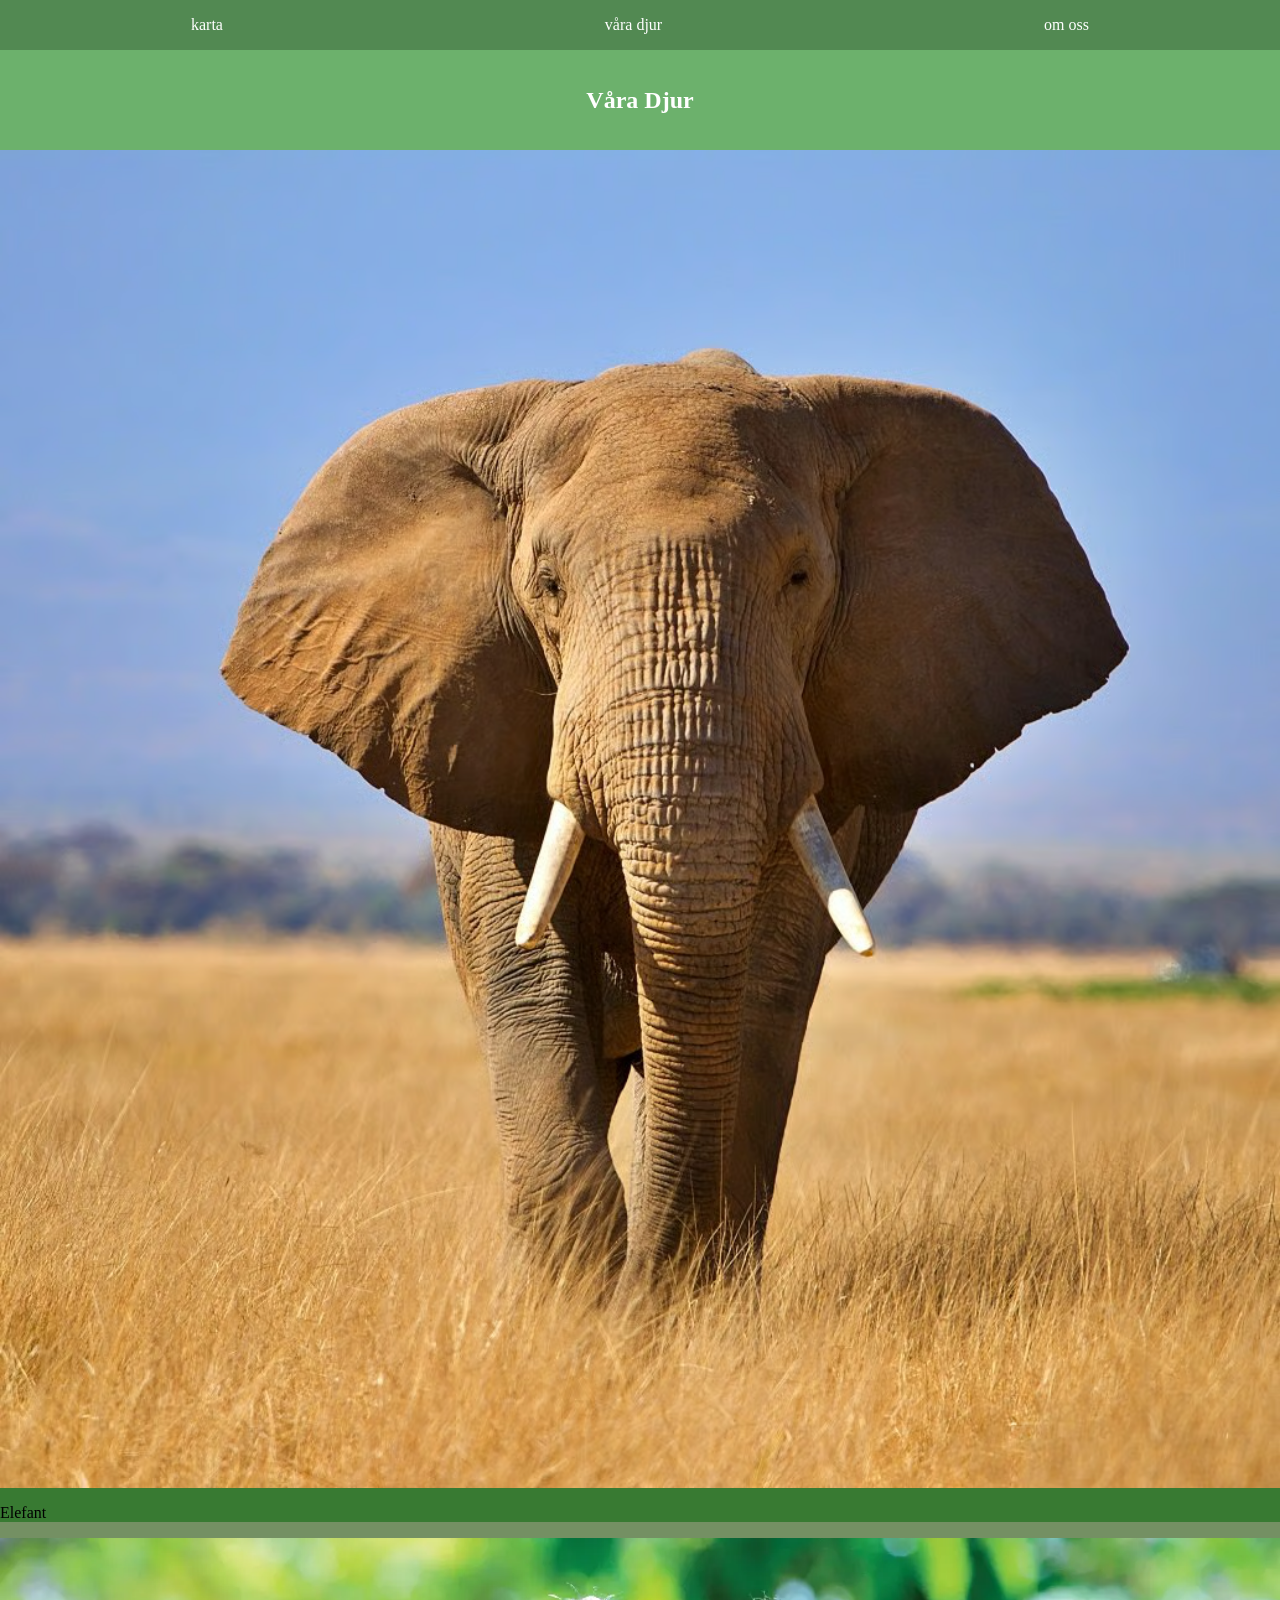
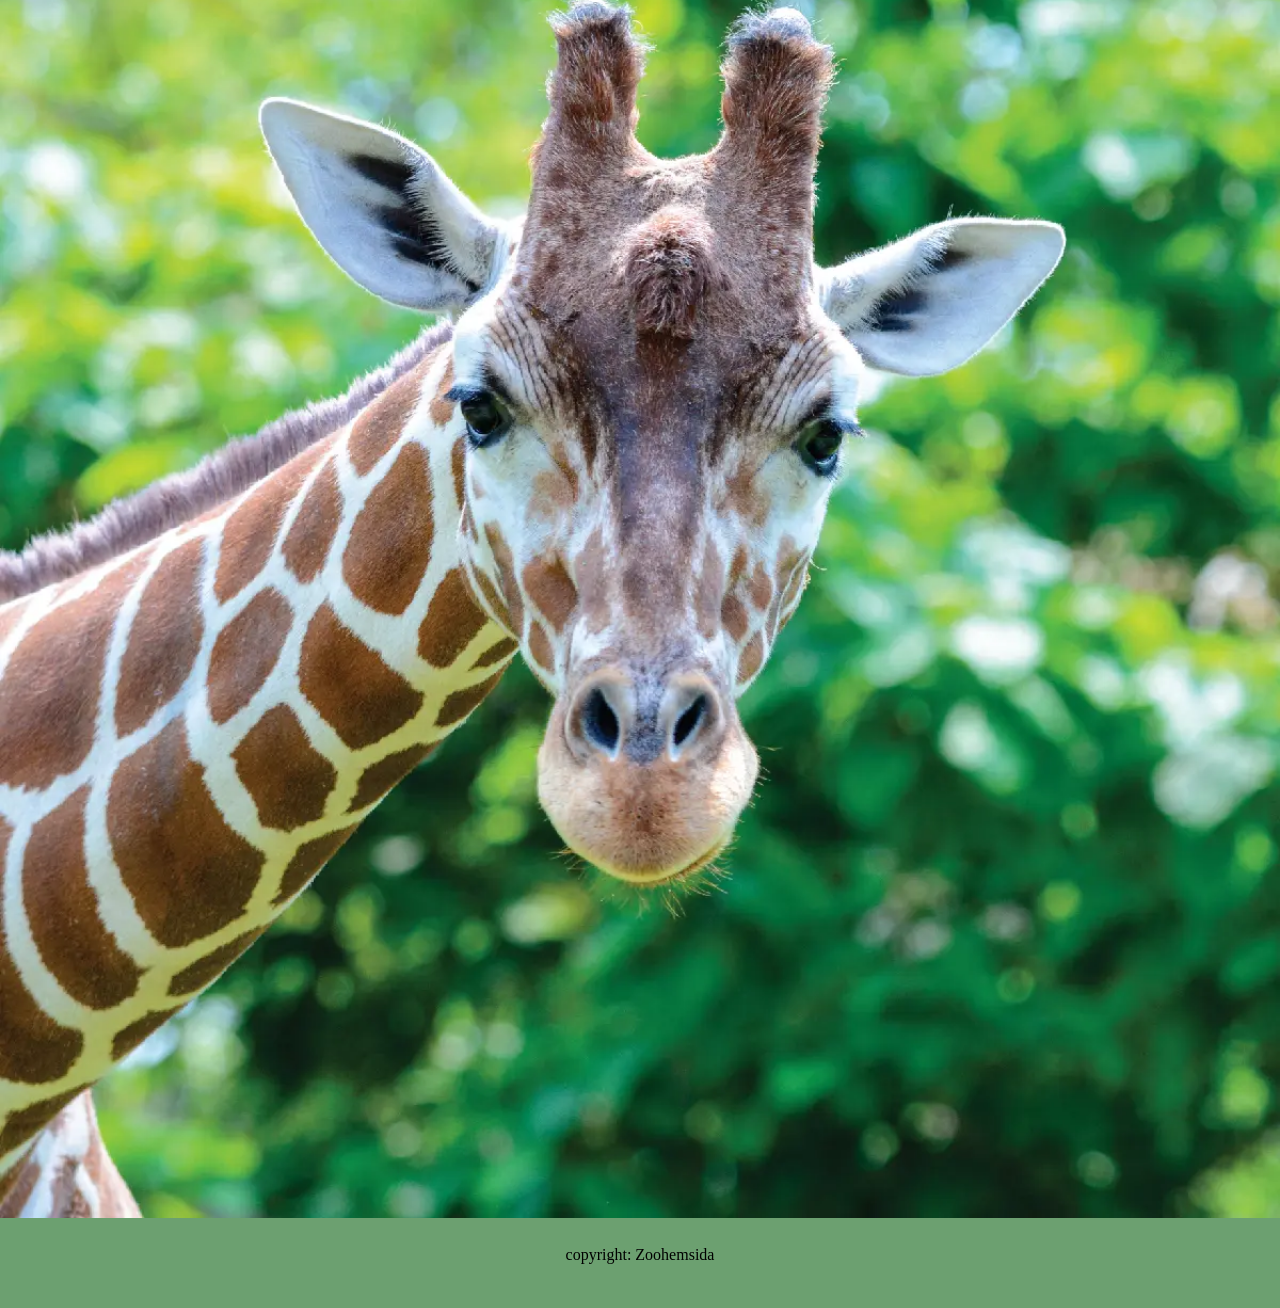
==== djur.html @ 307b15a9 "V. 16 Jag har gjort en till sida där man kan kolla på djur" ====
<!DOCTYPE html>
<html lang="en">
<head>
  <meta charset="UTF-8">
  <meta name="viewport" content="width=device-width, initial-scale=1.0">
  <link rel="stylesheet" href="css/style.css">
  <title> djur</title>
</head>
<body>
  </header>
  <nav>
    <p>karta</p>
    <p>våra djur</p>
    <p>om oss</p>
  </nav>
  <section>
    <h2>Våra Djur</h2>
  </section>
  <main class="TopMain">
<img src="img/elephant.avif" alt="bild på en elefant">
<p>Elefant</p>
  </main>
    <main class="BottomMain">
</main>
  <main class="MiddleMain">
    <img src="img/giraffe.webp" alt="bild på en giraffe">
  </main>

  <footer>
    <p>copyright: Zoohemsida</p>
  </footer>

  
</body>
</html>
---- css/style.css ----
body{
    margin: 0;
    background-color: rgb(116, 144, 99);
}
header{
    height: 150px;
    background-color: rgb(82, 137, 82);
    display:flex;
    justify-content: center;
    align-items: center;
    color:white;
}
nav{
    height: 50px;
    background-color: rgb(82, 137, 82);
    display:flex;
    justify-content: space-around;
    text-align: center;
    color:white
}
section{
    height: 100px;
    justify-content:center;
    align-items:center;
    display:flex;
    color:white;
    background-color:rgb(108, 177, 108);
}
.TopMain{
    height: auto;
    width: 100%;
    margin:auto;
    background-color:rgb(56, 122, 50);

}
img{
    display: block;
    width:100%;
    /* height: 100%; */
    object-fit: cover;
    object-position: center;
}

.BottomMain{
    height:auto;
    width: 100%;
    margin:auto;
    background-color:  rgb(108, 160, 112);
    display: grid;
    grid-template-columns:
    1fr 1fr ;
}
.ac1,.ac2{
display:flex;
align-items: center;
flex-direction: column;

}
.ac1{
    background-color:rgb(108, 177, 108);
}
.ac2{
    background-color: rgb(108, 177, 108);
}
h3{
    justify-items: center;
    display:inline-block;
    padding: 5px 10px; 
    background-color: rgb(255, 255, 255);
    border-radius: 5px;
}

.BottomMain h2{
    font-size: medium;
    text-align: center;
}
.bottommain li{
    font-size: xx-small;
}
footer{
    display:flex;
    height: 10vh;
    background-color: rgb(108, 160, 112);
    justify-content:center;
    align-items:center;
}
footer p{
    margin-top:0;
}
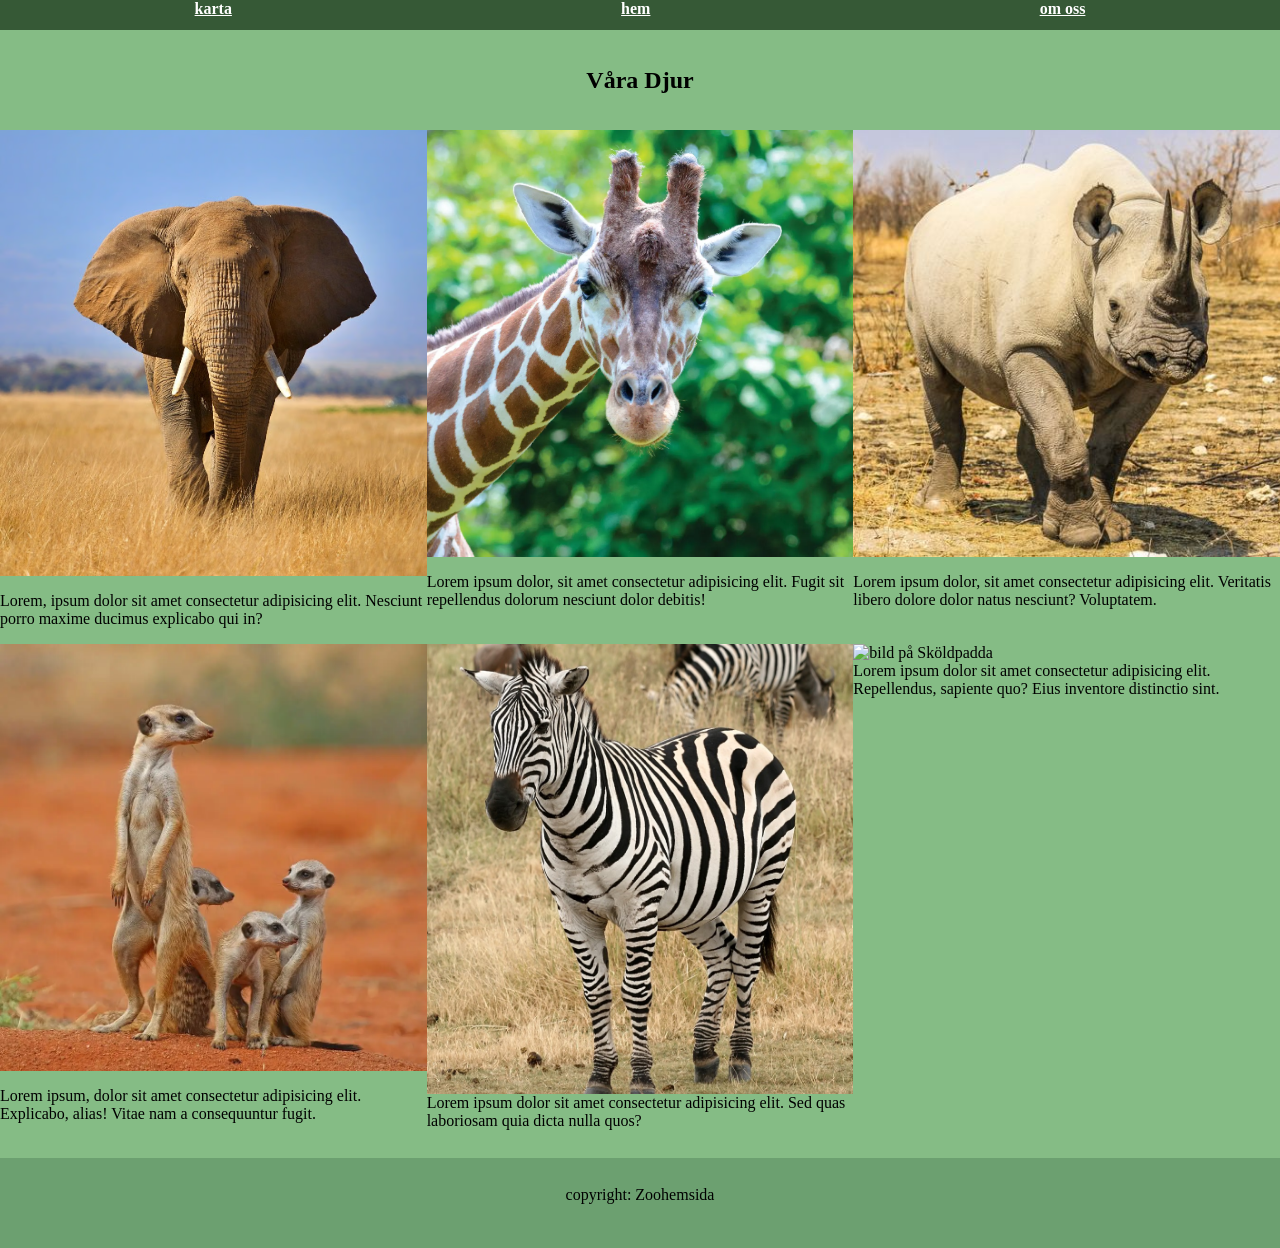
==== commit 76b39010: "V.19 Gjorde klart hemsidan" ====
--- a/djur.html
+++ b/djur.html
@@ -9,22 +9,42 @@
 <body>
   </header>
   <nav>
-    <p>karta</p>
-    <p>våra djur</p>
-    <p>om oss</p>
+    <a href="#">karta</p>
+    <a href="index.html">hem</a>
+    <a href="omoss.html">om oss</a>
   </nav>
   <section>
     <h2>Våra Djur</h2>
   </section>
-  <main class="TopMain">
-<img src="img/elephant.avif" alt="bild på en elefant">
-<p>Elefant</p>
+  <main class="djurmain">
+    <section>
+        <img src="img/elephant.avif" alt="bild på en elefant">
+        <p>Lorem, ipsum dolor sit amet consectetur adipisicing elit. Nesciunt porro maxime ducimus explicabo qui in?</p>
+    </section>
+    <section>
+          <img src="img/giraffe.webp" alt="bild på en giraffe">
+          <p>Lorem ipsum dolor, sit amet consectetur adipisicing elit. Fugit sit repellendus dolorum nesciunt dolor debitis!</p>
+    </section>
+    <section>
+        <img src="img/Noshorning.jpg" alt="bild på en noshörning">
+        <p>Lorem ipsum dolor, sit amet consectetur adipisicing elit. Veritatis libero dolore dolor natus nesciunt? Voluptatem.</p>
+    </section>
+    <section>
+        <img src="img/Surikat.webp" alt="bild på surikat">
+        <p>Lorem ipsum, dolor sit amet consectetur adipisicing elit. Explicabo, alias! Vitae nam a consequuntur fugit.</p>
+    </section>
+    <section>
+        <img src="img/Zebra.jpg" alt="bild på Zebra">
+        Lorem ipsum dolor sit amet consectetur adipisicing elit. Sed quas laboriosam quia dicta nulla quos?
+    </section>
+    <section>
+        <img src="img/Turtle.jpg" alt="bild på Sköldpadda">
+        Lorem ipsum dolor sit amet consectetur adipisicing elit. Repellendus, sapiente quo? Eius inventore distinctio sint.
+    </section>
   </main>
     <main class="BottomMain">
 </main>
-  <main class="MiddleMain">
-    <img src="img/giraffe.webp" alt="bild på en giraffe">
-  </main>
+  
 
   <footer>
     <p>copyright: Zoohemsida</p>
--- a/css/style.css
+++ b/css/style.css
@@ -3,41 +3,55 @@
     background-color: rgb(116, 144, 99);
 }
 header{
-    height: 150px;
-    background-color: rgb(82, 137, 82);
+    height: 75px;
+    background-color: rgb(54,89,54);
     display:flex;
     justify-content: center;
     align-items: center;
     color:white;
+    color: white;
 }
 nav{
-    height: 50px;
-    background-color: rgb(82, 137, 82);
+    height: 30px;
+    background-color: rgb(54,89,54);
     display:flex;
     justify-content: space-around;
     text-align: center;
-    color:white
+    color:white;
+    font-weight:bolder;
+}
+
+nav a{
+    color:white;
+}
+nav a:hover{
+    color:rgb(0, 0, 0);
+}
+nav a:active{
+    color:white;
 }
 section{
     height: 100px;
     justify-content:center;
     align-items:center;
     display:flex;
-    color:white;
-    background-color:rgb(108, 177, 108);
+    color:rgb(0, 0, 0);
+    background-color:rgb(133, 188, 133);
 }
 .TopMain{
     height: auto;
     width: 100%;
     margin:auto;
     background-color:rgb(56, 122, 50);
+    display: grid;
+    grid-template-columns: 1fr 1fr;
 
 }
 img{
     display: block;
     width:100%;
     /* height: 100%; */
-    object-fit: cover;
+    object-fit: cover;  
     object-position: center;
 }
 
@@ -86,4 +100,21 @@
 }
 footer p{
     margin-top:0;
+}
+.djurmain{
+    display:grid;
+    grid-template-columns:1fr 1fr 1fr;
+    grid-template-rows: 1fr 1fr;
+    /* grid-template-columns:repeat(3,1fr) */
+
+}
+
+
+.djurmain section{
+    display:block;
+    height:auto;
+    
+}
+.djurmain img{
+    max-height: 450px;
 }
